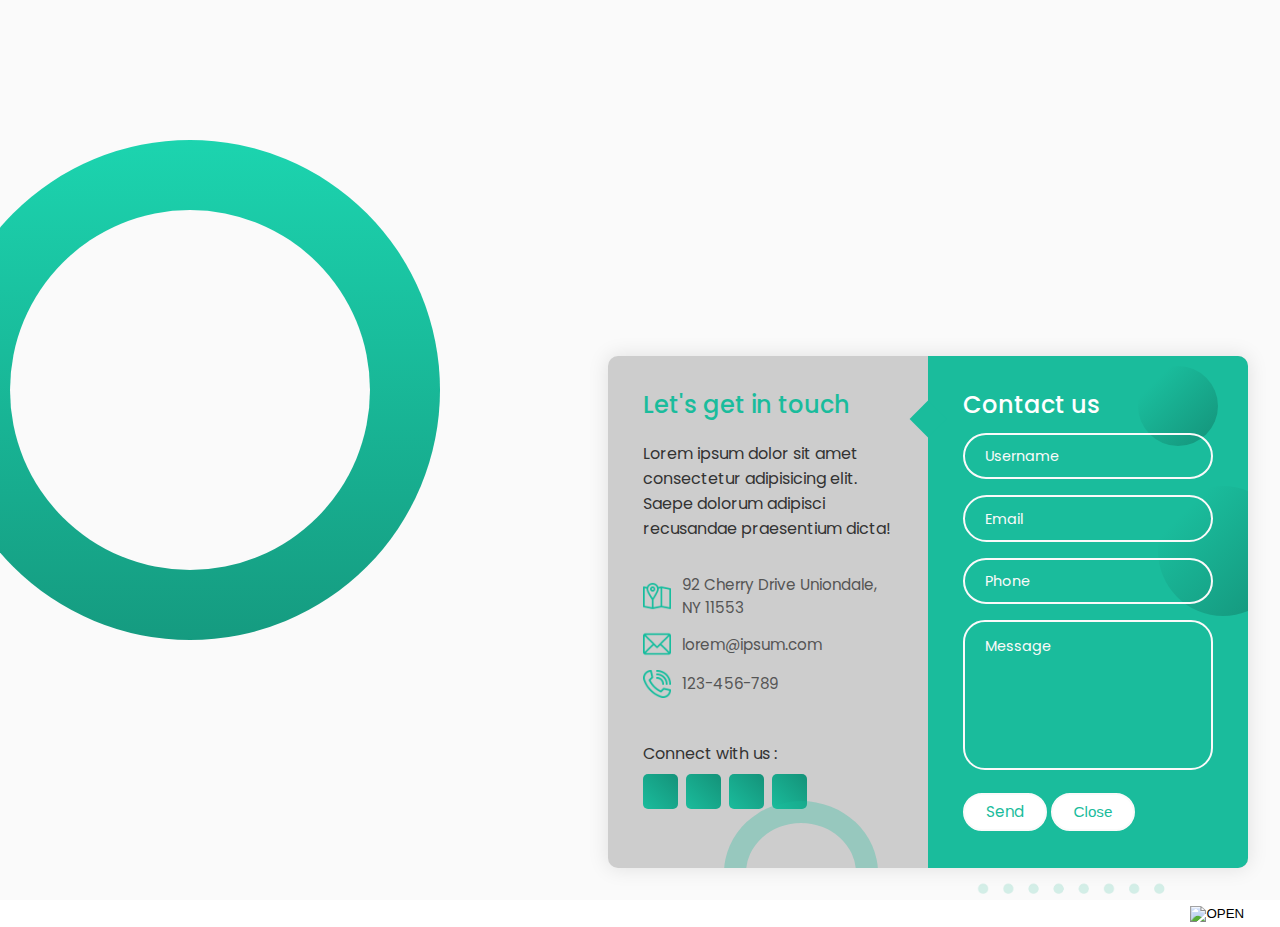
==== index.html @ 0fed2bbc "done" ====
<!DOCTYPE html>
<html lang="en">
  <head>
    <meta charset="UTF-8" />
    <meta name="viewport" content="width=device-width, initial-scale=1.0" />
    <title>Contact Form</title>
    <link rel="stylesheet" href="style.css" />
    <script
      src="https://kit.fontawesome.com/64d58efce2.js"
      crossorigin="anonymous"
    ></script>

  </head>
  <body>
    <div class="container"  id="myForm">
      <span class="big-circle"></span>
      <img src="img/shape.png" class="square" alt="" />
      <div class="form">
        <div class="contact-info">
          <h3 class="title">Let's get in touch</h3>
          <p class="text">
            Lorem ipsum dolor sit amet consectetur adipisicing elit. Saepe
            dolorum adipisci recusandae praesentium dicta!
          </p>

          <div class="info">
            <div class="information">
              <img src="img/location.png" class="icon" alt="" />
              <p>92 Cherry Drive Uniondale, NY 11553</p>
            </div>
            <div class="information">
              <img src="img/email.png" class="icon" alt="" />
              <p>lorem@ipsum.com</p>
            </div>
            <div class="information">
              <img src="img/phone.png" class="icon" alt="" />
              <p>123-456-789</p>
            </div>
          </div>

          <div class="social-media">
            <p>Connect with us :</p>
            <div class="social-icons">
              <a href="#">
                <i class="fab fa-facebook-f"></i>
              </a>
              <a href="#">
                <i class="fab fa-twitter"></i>
              </a>
              <a href="#">
                <i class="fab fa-instagram"></i>
              </a>
              <a href="#">
                <i class="fab fa-linkedin-in"></i>
              </a>
            </div>
          </div>
        </div>

        <div class="contact-form">
          <span class="circle one"></span>
          <span class="circle two"></span>

          <form action="index.html" autocomplete="off">
            <h3 class="title">Contact us</h3>
            <div class="input-container">
              <input type="text" name="name" class="input" />
              <label for="">Username</label>
              <span>Username</span>
            </div>
            <div class="input-container">
              <input type="email" name="email" class="input" />
              <label for="">Email</label>
              <span>Email</span>
            </div>
            <div class="input-container">
              <input type="tel" name="phone" class="input" />
              <label for="">Phone</label>
              <span>Phone</span>
            </div>
            <div class="input-container textarea">
              <textarea name="message" class="input"></textarea>
              <label for="">Message</label>
              <span>Message</span>
            </div>
            <input type="submit" value="Send" class="btn" />
            <button type="button" class="btn cancel" onclick="closeForm()">Close</button>
          </form>
          
        </div>
        
      </div>
    </div>
    <button class="open-button" onclick="openForm()" style="border: none; margin: 0.5vh; margin-left: 93vw;"><img src="https://cdn0.iconfinder.com/data/icons/apple-apps/100/Apple_Messages-512.png" alt="OPEN" style="height: 5rem; width: 5rem; background-color: white;"></button>
    <script src="app.js"></script>
  </body>
</html>
---- style.css ----
@import url("https://fonts.googleapis.com/css2?family=Poppins:wght@100;200;300;400;500;600;700;800&display=swap");
* {
  margin: 0;
  padding: 0;
  box-sizing: border-box;
}

body,
input,
textarea {
  font-family: "Poppins", sans-serif;
}

.container {
  position: relative;
  width: 100%;
  min-height: 100vh;
  padding: 2rem;
  background-color: #fafafa;
  overflow: hidden;
  display: flex;
  align-items: flex-end;
  justify-content: right;
}

.form {
  width: 50vw;
  height:50%;
  flex-direction: column-reverse;
  /* margin-left: 50rem;
  max-width: 820px; */
  margin-top: 2vh;
  background-color: rgb(205, 205, 205);
  border-radius: 10px;
  box-shadow: 0 0 20px 1px rgba(0, 0, 0, 0.1);
  z-index: 1000;
  overflow: hidden;
  display: grid;
  grid-template-columns: repeat(2, 1fr);
}

.contact-form {
  background-color: #1abc9c;
  position: sticky;
}

.circle {
  border-radius: 50%;
  background: linear-gradient(135deg, transparent 20%, #149279);
  position: absolute;
}

.circle.one {
  width: 130px;
  height: 130px;
  top: 130px;
  right: -40px;
}

.circle.two {
  width: 80px;
  height: 80px;
  top: 10px;
  right: 30px;
}

.contact-form:before {
  content: "";
  position: absolute;
  width: 26px;
  height: 26px;
  background-color: #1abc9c;
  transform: rotate(45deg);
  top: 50px;
  left: -13px;
}

form {
  padding: 2.3rem 2.2rem;
  z-index: 10;
  overflow: hidden;
  position: relative;
}

.title {
  color: #fff;
  font-weight: 500;
  font-size: 1.5rem;
  line-height: 1;
  margin-bottom: 0.7rem;
}

.input-container {
  position: relative;
  margin: 1rem 0;
}

.input {
  width: 100%;
  outline: none;
  border: 2px solid #fafafa;
  background: none;
  padding: 0.6rem 1.2rem;
  color: #fff;
  font-weight: 500;
  font-size: 0.95rem;
  letter-spacing: 0.5px;
  border-radius: 25px;
  transition: 0.3s;
}

textarea.input {
  padding: 0.8rem 1.2rem;
  min-height: 150px;
  border-radius: 22px;
  resize: none;
  overflow-y: auto;
}

.input-container label {
  position: absolute;
  top: 50%;
  left: 15px;
  transform: translateY(-50%);
  padding: 0 0.4rem;
  color: #fafafa;
  font-size: 0.9rem;
  font-weight: 400;
  pointer-events: none;
  z-index: 1000;
  transition: 0.5s;
}

.input-container.textarea label {
  top: 1rem;
  transform: translateY(0);
}

.btn {
  padding: 0.6rem 1.3rem;
  background-color: #fff;
  border: 2px solid #fafafa;
  font-size: 0.95rem;
  color: #1abc9c;
  line-height: 1;
  border-radius: 25px;
  outline: none;
  cursor: pointer;
  transition: 0.3s;
  margin: 0;
}

.btn:hover {
  background-color: transparent;
  color: #fff;
}

.input-container span {
  position: absolute;
  top: 0;
  left: 25px;
  transform: translateY(-50%);
  font-size: 0.8rem;
  padding: 0 0.4rem;
  color: transparent;
  pointer-events: none;
  z-index: 500;
}

.input-container span:before,
.input-container span:after {
  content: "";
  position: absolute;
  width: 10%;
  opacity: 0;
  transition: 0.3s;
  height: 5px;
  background-color: #1abc9c;
  top: 50%;
  transform: translateY(-50%);
}

.input-container span:before {
  left: 50%;
}

.input-container span:after {
  right: 50%;
}

.input-container.focus label {
  top: 0;
  transform: translateY(-50%);
  left: 25px;
  font-size: 0.8rem;
}

.input-container.focus span:before,
.input-container.focus span:after {
  width: 50%;
  opacity: 1;
}

.contact-info {
  padding: 2.3rem 2.2rem;
  position: relative;
}

.contact-info .title {
  color: #1abc9c;
}

.text {
  color: #333;
  margin: 1.5rem 0 2rem 0;
}

.information {
  display: flex;
  color: #555;
  margin: 0.7rem 0;
  align-items: center;
  font-size: 0.95rem;
}

.icon {
  width: 28px;
  margin-right: 0.7rem;
}

.social-media {
  padding: 2rem 0 0 0;
}

.social-media p {
  color: #333;
}

.social-icons {
  display: flex;
  margin-top: 0.5rem;
}

.social-icons a {
  width: 35px;
  height: 35px;
  border-radius: 5px;
  background: linear-gradient(45deg, #1abc9c, #149279);
  color: #fff;
  text-align: center;
  line-height: 35px;
  margin-right: 0.5rem;
  transition: 0.3s;
}

.social-icons a:hover {
  transform: scale(1.05);
}

.contact-info:before {
  content: "";
  position: absolute;
  width: 110px;
  height: 100px;
  border: 22px solid #1abc9c;
  border-radius: 50%;
  bottom: -77px;
  right: 50px;
  opacity: 0.3;
}

.big-circle {
  position: absolute;
  width: 500px;
  height: 500px;
  border-radius: 50%;
  background: linear-gradient(to bottom, #1cd4af, #159b80);
  bottom: 50%;
  right: 50%;
  transform: translate(-40%, 38%);
}

.big-circle:after {
  content: "";
  position: absolute;
  width: 360px;
  height: 360px;
  background-color: #fafafa;
  border-radius: 50%;
  top: calc(50% - 180px);
  left: calc(50% - 180px);
}

.square {
  position: absolute;
  height: 400px;
  top: 50%;
  left: 50%;
  transform: translate(181%, 11%);
  opacity: 0.2;
}

@media (max-width: 850px) {
  .form {
    grid-template-columns: 1fr;
  }

  .contact-info:before {
    bottom: initial;
    top: -75px;
    right: 65px;
    transform: scale(0.95);
  }

  .contact-form:before {
    top: -13px;
    left: initial;
    right: 70px;
  }

  .square {
    transform: translate(140%, 43%);
    height: 350px;
  }

  .big-circle {
    bottom: 75%;
    transform: scale(0.9) translate(-40%, 30%);
    right: 50%;
  }

  .text {
    margin: 1rem 0 1.5rem 0;
  }

  .social-media {
    padding: 1.5rem 0 0 0;
  }
}

@media (max-width: 480px) {
  .container {
    padding: 1.5rem;
  }

  .contact-info:before {
    display: none;
  }

  .square,
  .big-circle {
    display: none;
  }

  form,
  .contact-info {
    padding: 1.7rem 1.6rem;
  }

  .text,
  .information,
  .social-media p {
    font-size: 0.8rem;
  }

  .title {
    font-size: 1.15rem;
  }

  .social-icons a {
    width: 30px;
    height: 30px;
    line-height: 30px;
  }

  .icon {
    width: 23px;
  }

  .input {
    padding: 0.45rem 1.2rem;
  }

  .btn {
    padding: 0.45rem 1.2rem;
  }
}
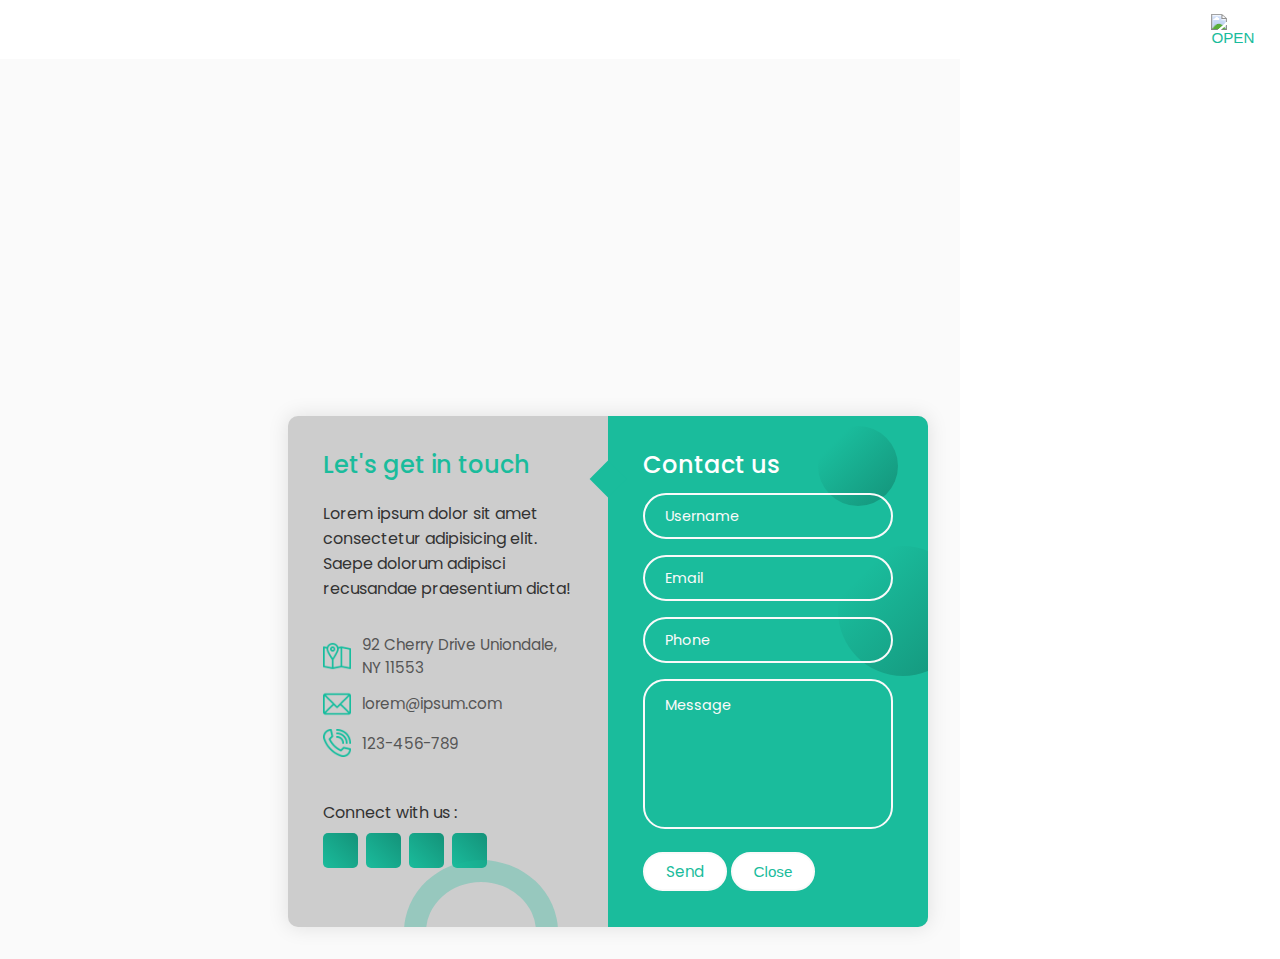
==== commit b80f8e3d: "Done" ====
--- a/index.html
+++ b/index.html
@@ -5,93 +5,104 @@
     <meta name="viewport" content="width=device-width, initial-scale=1.0" />
     <title>Contact Form</title>
     <link rel="stylesheet" href="style.css" />
-    <script
-      src="https://kit.fontawesome.com/64d58efce2.js"
-      crossorigin="anonymous"
-    ></script>
-
+    <link href="https://cdn.jsdelivr.net/npm/bootstrap@5.2.2/dist/css/bootstrap.min.css" rel="stylesheet" integrity="sha384-Zenh87qX5JnK2Jl0vWa8Ck2rdkQ2Bzep5IDxbcnCeuOxjzrPF/et3URy9Bv1WTRi" crossorigin="anonymous">
   </head>
   <body>
-    <div class="container"  id="myForm">
-      <span class="big-circle"></span>
-      <img src="img/shape.png" class="square" alt="" />
-      <div class="form">
-        <div class="contact-info">
-          <h3 class="title">Let's get in touch</h3>
-          <p class="text">
-            Lorem ipsum dolor sit amet consectetur adipisicing elit. Saepe
-            dolorum adipisci recusandae praesentium dicta!
-          </p>
+<!-- Button trigger modal -->
+<button type="button" class="btn btn-primary" class="open-button" onclick="openForm()" style="border: none; margin: 0.5vh; margin-left: 93vw;" data-bs-toggle="modal" data-bs-target="#staticBackdrop"><img src="https://cdn0.iconfinder.com/data/icons/apple-apps/100/Apple_Messages-512.png" alt="OPEN" style="height: 5rem; width: 5rem; background-color: white;"></button>
 
-          <div class="info">
-            <div class="information">
-              <img src="img/location.png" class="icon" alt="" />
-              <p>92 Cherry Drive Uniondale, NY 11553</p>
+<!-- Modal -->
+<div class="modal fade" id="staticBackdrop" data-bs-backdrop="static" data-bs-keyboard="false" tabindex="-1" aria-labelledby="staticBackdropLabel" aria-hidden="true" style="width: 75vw;">
+  <div class="modal-dialog"style="width: 75vw;">
+    <div class="modal-content"style="width: 75vw;">
+      <div class="container"  id="myForm">
+        <div class="form">
+          <div class="contact-info">
+            <h3 class="title">Let's get in touch</h3>
+            <p class="text">
+              Lorem ipsum dolor sit amet consectetur adipisicing elit. Saepe
+              dolorum adipisci recusandae praesentium dicta!
+            </p>
+  
+            <div class="info">
+              <div class="information">
+                <img src="img/location.png" class="icon" alt="" />
+                <p>92 Cherry Drive Uniondale, NY 11553</p>
+              </div>
+              <div class="information">
+                <img src="img/email.png" class="icon" alt="" />
+                <p>lorem@ipsum.com</p>
+              </div>
+              <div class="information">
+                <img src="img/phone.png" class="icon" alt="" />
+                <p>123-456-789</p>
+              </div>
             </div>
-            <div class="information">
-              <img src="img/email.png" class="icon" alt="" />
-              <p>lorem@ipsum.com</p>
-            </div>
-            <div class="information">
-              <img src="img/phone.png" class="icon" alt="" />
-              <p>123-456-789</p>
+  
+            <div class="social-media">
+              <p>Connect with us :</p>
+              <div class="social-icons">
+                <a href="#">
+                  <i class="fab fa-facebook-f"></i>
+                </a>
+                <a href="#">
+                  <i class="fab fa-twitter"></i>
+                </a>
+                <a href="#">
+                  <i class="fab fa-instagram"></i>
+                </a>
+                <a href="#">
+                  <i class="fab fa-linkedin-in"></i>
+                </a>
+              </div>
             </div>
           </div>
-
-          <div class="social-media">
-            <p>Connect with us :</p>
-            <div class="social-icons">
-              <a href="#">
-                <i class="fab fa-facebook-f"></i>
-              </a>
-              <a href="#">
-                <i class="fab fa-twitter"></i>
-              </a>
-              <a href="#">
-                <i class="fab fa-instagram"></i>
-              </a>
-              <a href="#">
-                <i class="fab fa-linkedin-in"></i>
-              </a>
-            </div>
+  
+          <div class="contact-form">
+            <span class="circle one"></span>
+            <span class="circle two"></span>
+  
+            <form action="index.html" autocomplete="off">
+              <h3 class="title">Contact us</h3>
+              <div class="input-container">
+                <input type="text" name="name" class="input" />
+                <label for="">Username</label>
+                <span>Username</span>
+              </div>
+              <div class="input-container">
+                <input type="email" name="email" class="input" />
+                <label for="">Email</label>
+                <span>Email</span>
+              </div>
+              <div class="input-container">
+                <input type="tel" name="phone" class="input" />
+                <label for="">Phone</label>
+                <span>Phone</span>
+              </div>
+              <div class="input-container textarea">
+                <textarea name="message" class="input"></textarea>
+                <label for="">Message</label>
+                <span>Message</span>
+              </div>
+              <input type="submit" value="Send" class="btn" />
+              <button type="button" class="btn cancel"onclick="closeForm()" data-bs-dismiss="modal">Close</button>
+            </form>
           </div>
-        </div>
-
-        <div class="contact-form">
-          <span class="circle one"></span>
-          <span class="circle two"></span>
-
-          <form action="index.html" autocomplete="off">
-            <h3 class="title">Contact us</h3>
-            <div class="input-container">
-              <input type="text" name="name" class="input" />
-              <label for="">Username</label>
-              <span>Username</span>
-            </div>
-            <div class="input-container">
-              <input type="email" name="email" class="input" />
-              <label for="">Email</label>
-              <span>Email</span>
-            </div>
-            <div class="input-container">
-              <input type="tel" name="phone" class="input" />
-              <label for="">Phone</label>
-              <span>Phone</span>
-            </div>
-            <div class="input-container textarea">
-              <textarea name="message" class="input"></textarea>
-              <label for="">Message</label>
-              <span>Message</span>
-            </div>
-            <input type="submit" value="Send" class="btn" />
-            <button type="button" class="btn cancel" onclick="closeForm()">Close</button>
-          </form>
           
         </div>
-        
       </div>
     </div>
-    <button class="open-button" onclick="openForm()" style="border: none; margin: 0.5vh; margin-left: 93vw;"><img src="https://cdn0.iconfinder.com/data/icons/apple-apps/100/Apple_Messages-512.png" alt="OPEN" style="height: 5rem; width: 5rem; background-color: white;"></button>
+  </div>
+</div>
+
+
+
+    
     <script src="app.js"></script>
+    
   </body>
+  <script src="https://cdn.jsdelivr.net/npm/bootstrap@5.2.2/dist/js/bootstrap.bundle.min.js" integrity="sha384-OERcA2EqjJCMA+/3y+gxIOqMEjwtxJY7qPCqsdltbNJuaOe923+mo//f6V8Qbsw3" crossorigin="anonymous"></script>
+  <script src="https://kit.fontawesome.com/64d58efce2.js "crossorigin="anonymous" ></script>
+  <script src="https://cdn.jsdelivr.net/npm/@popperjs/core@2.11.6/dist/umd/popper.min.js" integrity="sha384-oBqDVmMz9ATKxIep9tiCxS/Z9fNfEXiDAYTujMAeBAsjFuCZSmKbSSUnQlmh/jp3" crossorigin="anonymous"></script>
+<script src="https://cdn.jsdelivr.net/npm/bootstrap@5.2.2/dist/js/bootstrap.min.js" integrity="sha384-IDwe1+LCz02ROU9k972gdyvl+AESN10+x7tBKgc9I5HFtuNz0wWnPclzo6p9vxnk" crossorigin="anonymous"></script>
 </html>
